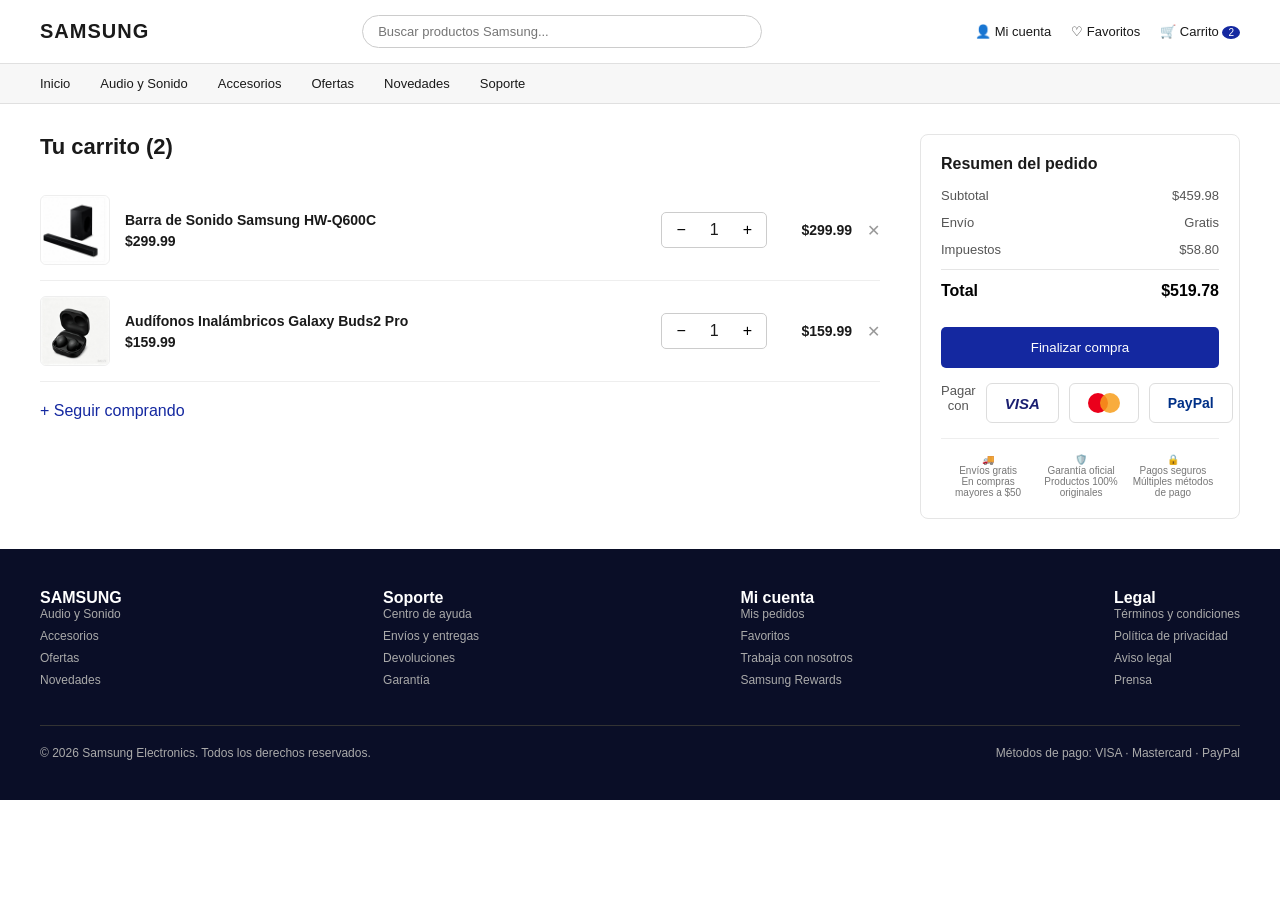
==== carrito.html @ b8748a1e "Primera version: home, categoria, producto, carrito" ====
<!DOCTYPE html>
<html lang="es">
<head>
    <meta charset="UTF-8">
    <meta name="viewport" content="width=device-width, initial-scale=1.0">
    <title>Samsung Audio - Carrito</title>
    <link rel="stylesheet" href="estilos.css">
</head>
<body>

    <header>
        <div class="logo">SAMSUNG</div>
        <div class="buscador">
            <input type="text" placeholder="Buscar productos Samsung...">
        </div>
        <nav class="menu-usuario">
            <a href="#">👤 Mi cuenta</a>
            <a href="#">♡ Favoritos</a>
            <a href="carrito.html">🛒 Carrito <span class="badge-carrito">2</span></a>
        </nav>
    </header>

    <nav class="nav-categorias">
        <a href="index.html">Inicio</a>
        <a href="categoria.html">Audio y Sonido</a>
        <a href="#">Accesorios</a>
        <a href="#">Ofertas</a>
        <a href="#">Novedades</a>
        <a href="#">Soporte</a>
    </nav>

    <div class="carrito-layout">

        <div class="carrito-lista">
            <h1>Tu carrito (2)</h1>

            <div class="carrito-item">
                <img src="imagenes/hw-q600c-carrito.jpeg" alt="Barra de Sonido Samsung HW-Q600C">
                <div class="info">
                    <h4>Barra de Sonido Samsung HW-Q600C</h4>
                    <p class="precio">$299.99</p>
                </div>
                <div class="control">
                    <button type="button">−</button>
                    <span>1</span>
                    <button type="button">+</button>
                </div>
                <p class="precio-total">$299.99</p>
                <span class="eliminar">✕</span>
            </div>

            <div class="carrito-item">
                <img src="imagenes/galaxy-buds2-pro.jpeg" alt="Audífonos Inalámbricos Galaxy Buds2 Pro">
                <div class="info">
                    <h4>Audífonos Inalámbricos Galaxy Buds2 Pro</h4>
                    <p class="precio">$159.99</p>
                </div>
                <div class="control">
                    <button type="button">−</button>
                    <span>1</span>
                    <button type="button">+</button>
                </div>
                <p class="precio-total">$159.99</p>
                <span class="eliminar">✕</span>
            </div>

            <a href="categoria.html" class="seguir-comprando">+ Seguir comprando</a>
        </div>

        <div class="resumen-pedido">
            <h3>Resumen del pedido</h3>

            <div class="resumen-linea">
                <span>Subtotal</span>
                <span>$459.98</span>
            </div>
            <div class="resumen-linea">
                <span>Envío</span>
                <span>Gratis</span>
            </div>
            <div class="resumen-linea">
                <span>Impuestos</span>
                <span>$58.80</span>
            </div>
            <div class="resumen-linea total">
                <span>Total</span>
                <span>$519.78</span>
            </div>

            <button class="btn-finalizar">Finalizar compra</button>

           <div class="metodos-pago">
    <span class="metodos-titulo">Pagar con</span>
    <div class="iconos-pago">
        <div class="icono-tarjeta visa">VISA</div>
        <div class="icono-tarjeta mastercard">
            <span class="circulo rojo"></span>
            <span class="circulo naranja"></span>
        </div>
        <div class="icono-tarjeta paypal">PayPal</div>
    </div>
</div>
            <div class="resumen-beneficios">
                <div>🚚<br>Envíos gratis<br>En compras mayores a $50</div>
                <div>🛡️<br>Garantía oficial<br>Productos 100% originales</div>
                <div>🔒<br>Pagos seguros<br>Múltiples métodos de pago</div>
            </div>
        </div>

    </div>

    <footer>
        <div class="footer-columnas">
            <div class="footer-columna">
                <h4>SAMSUNG</h4>
                <a href="#">Audio y Sonido</a>
                <a href="#">Accesorios</a>
                <a href="#">Ofertas</a>
                <a href="#">Novedades</a>
            </div>
            <div class="footer-columna">
                <h4>Soporte</h4>
                <a href="#">Centro de ayuda</a>
                <a href="#">Envíos y entregas</a>
                <a href="#">Devoluciones</a>
                <a href="#">Garantía</a>
            </div>
            <div class="footer-columna">
                <h4>Mi cuenta</h4>
                <a href="#">Mis pedidos</a>
                <a href="#">Favoritos</a>
                <a href="#">Trabaja con nosotros</a>
                <a href="#">Samsung Rewards</a>
            </div>
            <div class="footer-columna">
                <h4>Legal</h4>
                <a href="#">Términos y condiciones</a>
                <a href="#">Política de privacidad</a>
                <a href="#">Aviso legal</a>
                <a href="#">Prensa</a>
            </div>
        </div>
        <div class="footer-final">
            <p>© 2026 Samsung Electronics. Todos los derechos reservados.</p>
            <p>Métodos de pago: VISA · Mastercard · PayPal</p>
        </div>
    </footer>

</body>
</html>
---- estilos.css ----
* {
    margin: 0;
    padding: 0;
    box-sizing: border-box;
    font-family: Arial, sans-serif;
}

a {
    text-decoration: none;
    color: inherit;
}

body {
    color: #1a1a1a;
}

/* HEADER */
header {
    display: flex;
    align-items: center;
    justify-content: space-between;
    padding: 15px 40px;
    background-color: #ffffff;
    border-bottom: 1px solid #e0e0e0;
}

.logo {
    font-size: 20px;
    font-weight: bold;
    letter-spacing: 1px;
}

.buscador {
    flex: 1;
    max-width: 400px;
    margin: 0 30px;
}

.buscador input {
    width: 100%;
    padding: 8px 15px;
    border: 1px solid #cccccc;
    border-radius: 20px;
    outline: none;
    font-size: 13px;
}

.menu-usuario {
    display: flex;
    align-items: center;
    gap: 20px;
    font-size: 13px;
}

.badge-carrito {
    background-color: #1428a0;
    color: #ffffff;
    border-radius: 50%;
    padding: 1px 6px;
    font-size: 10px;
}

.nav-categorias {
    display: flex;
    gap: 30px;
    padding: 12px 40px;
    background-color: #f7f7f7;
    font-size: 13px;
    border-bottom: 1px solid #e0e0e0;
}

.nav-categorias a.activo {
    font-weight: bold;
}

.breadcrumb {
    padding: 15px 40px;
    font-size: 12px;
    color: #777777;
}

/* BANNER HOME */
.banner {
    display: flex;
    align-items: center;
    justify-content: space-between;
    background-color: #0a0e27;
    padding: 60px 40px;
    color: #ffffff;
}

.banner-texto {
    max-width: 480px;
}

.banner-texto h1 {
    font-size: 40px;
    margin-bottom: 15px;
}

.banner-texto p {
    font-size: 15px;
    margin-bottom: 25px;
    color: #cccccc;
}

.banner-imagen img {
    width: 380px;
    max-width: 100%;
    border-radius: 10px;
}

.btn-comprar {
    background-color: #1428a0;
    color: #ffffff;
    border: none;
    padding: 12px 28px;
    border-radius: 5px;
    font-size: 14px;
    cursor: pointer;
}

/* BENEFICIOS */
.beneficios {
    display: flex;
    justify-content: space-around;
    padding: 22px 40px;
    background-color: #ffffff;
    border-bottom: 1px solid #e0e0e0;
}

.beneficio {
    display: flex;
    align-items: center;
    gap: 10px;
}

.beneficio span {
    font-size: 22px;
}

.beneficio strong {
    display: block;
    font-size: 13px;
}

.beneficio p {
    font-size: 11px;
    color: #777777;
}

/* SECCIONES */
.seccion {
    padding: 40px;
}

.seccion-titulo {
    display: flex;
    justify-content: space-between;
    align-items: center;
    margin-bottom: 20px;
}

/* CATEGORÍAS (tarjetas con foto) */
.categorias-grid {
    display: grid;
    grid-template-columns: repeat(5, 1fr);
    gap: 15px;
}

.categoria-item {
    display: block;
    text-align: center;
    font-size: 13px;
    border: 1px solid #eeeeee;
    border-radius: 8px;
    padding: 10px;
}

.categoria-item img {
    width: 100%;
    height: 100px;
    object-fit: contain;
    margin-bottom: 8px;
}

.productos-grid {
    display: grid;
    grid-template-columns: repeat(4, 1fr);
    gap: 20px;
}

.productos-grid a {
    display: block;
    height: 100%;
}

.producto-card {
    border: 1px solid #e5e5e5;
    border-radius: 8px;
    padding: 15px;
    position: relative;
    display: flex;
    flex-direction: column;
    height: 100%;
}

.producto-card .favorito {
    position: absolute;
    top: 15px;
    right: 15px;
}

.producto-card img {
    width: 100%;
    height: 140px;
    object-fit: contain;
    object-position: center;
    display: block;
    margin: 0 auto 12px auto;
}

.producto-card .nombre {
    font-size: 13px;
    margin-bottom: 6px;
    display: -webkit-box;
    -webkit-line-clamp: 2;
    -webkit-box-orient: vertical;
    overflow: hidden;
    min-height: 34px;
}

.producto-card .precio {
    font-size: 15px;
    font-weight: bold;
    margin-bottom: 8px;
}

.producto-card .rating {
    font-size: 12px;
    color: #FFB800;
}

.producto-card .rating .cantidad {
    color: #777777;
}

.producto-card .fila-rating {
    margin-top: auto;
}

/* REWARDS */
.rewards {
    margin: 0 40px 40px 40px;
    background-color: #0a0e27;
    color: #ffffff;
    padding: 30px;
    border-radius: 10px;
    display: flex;
    justify-content: space-between;
    align-items: center;
}

.rewards button {
    background-color: #ffffff;
    color: #000000;
    border: none;
    padding: 10px 22px;
    border-radius: 5px;
    cursor: pointer;
}

/* FOOTER */
footer {
    background-color: #0a0e27;
    color: #ffffff;
    padding: 40px;
}

.footer-columnas {
    display: flex;
    justify-content: space-between;
    margin-bottom: 30px;
}

.footer-columna a {
    display: block;
    font-size: 12px;
    color: #aaaaaa;
    margin-bottom: 8px;
}

.footer-final {
    border-top: 1px solid #333333;
    padding-top: 20px;
    display: flex;
    justify-content: space-between;
    font-size: 12px;
    color: #aaaaaa;
}

/* CATEGORÍA (página categoria.html) */
.categoria-layout {
    display: flex;
    gap: 30px;
    padding: 0 40px 40px 40px;
}

.categoria-cabecera {
    padding: 0 40px 20px 40px;
}

.categoria-cabecera h1 {
    font-size: 26px;
    margin-bottom: 8px;
}

.categoria-cabecera p {
    font-size: 14px;
    color: #666666;
}

.filtros {
    width: 220px;
    flex-shrink: 0;
}

.filtro-grupo {
    margin-bottom: 25px;
}

.filtro-grupo h4 {
    font-size: 14px;
    margin-bottom: 10px;
}

.filtro-grupo label {
    display: block;
    font-size: 13px;
    margin-bottom: 8px;
}

.filtro-grupo input[type="number"] {
    width: 45%;
    padding: 5px;
    border: 1px solid #cccccc;
    border-radius: 4px;
    font-size: 12px;
}

.btn-aplicar {
    width: 100%;
    background-color: #1428a0;
    color: #ffffff;
    border: none;
    padding: 10px;
    border-radius: 5px;
    cursor: pointer;
}

.categoria-contenido {
    flex: 1;
}

.categoria-toolbar {
    display: flex;
    justify-content: space-between;
    align-items: center;
    margin-bottom: 20px;
    font-size: 13px;
}

.categoria-toolbar select {
    padding: 6px 10px;
    border: 1px solid #cccccc;
    border-radius: 5px;
}

.paginacion {
    display: flex;
    justify-content: center;
    gap: 8px;
    margin-top: 30px;
}

.paginacion a {
    padding: 6px 12px;
    border: 1px solid #dddddd;
    border-radius: 5px;
    font-size: 13px;
}

.paginacion a.activo {
    background-color: #1428a0;
    color: #ffffff;
}

/* PRODUCTO DETALLE */
.producto-layout {
    display: flex;
    gap: 50px;
    padding: 30px 40px;
}

.producto-galeria {
    display: flex;
    gap: 15px;
}

.miniaturas {
    display: flex;
    flex-direction: column;
    gap: 10px;
}

.miniaturas img {
    width: 55px;
    height: 55px;
    object-fit: contain;
    border: 1px solid #e0e0e0;
    border-radius: 6px;
    padding: 5px;
}

.imagen-principal img {
    width: 420px;
    max-width: 100%;
}

.producto-info {
    flex: 1;
    max-width: 480px;
}

.producto-info h1 {
    font-size: 22px;
    margin-bottom: 8px;
}

.producto-info .rating {
    font-size: 13px;
    color: #666666;
    margin-bottom: 15px;
}

.producto-info .rating .estrellas {
    color: #FFB800;
}

.precio-actual {
    font-size: 26px;
    font-weight: bold;
    margin-right: 10px;
}

.precio-anterior {
    font-size: 15px;
    color: #999999;
    text-decoration: line-through;
}

.tag-descuento {
    background-color: #e02020;
    color: #ffffff;
    font-size: 11px;
    padding: 2px 8px;
    border-radius: 4px;
    margin-left: 8px;
}

.descripcion-corta {
    font-size: 13px;
    color: #555555;
    margin: 15px 0;
}

.lista-info {
    margin: 20px 0;
}

.lista-info li {
    list-style: none;
    font-size: 13px;
    margin-bottom: 12px;
    display: flex;
    gap: 8px;
}

.lista-info span.detalle {
    display: block;
    font-size: 12px;
    color: #777777;
}

.cantidad-selector {
    display: flex;
    align-items: center;
    gap: 15px;
    margin: 20px 0;
}

.control {
    display: flex;
    align-items: center;
    border: 1px solid #cccccc;
    border-radius: 5px;
}

.control button {
    background: none;
    border: none;
    padding: 8px 14px;
    cursor: pointer;
    font-size: 16px;
}

.control span {
    padding: 0 10px;
}

.botones-accion {
    display: flex;
    flex-direction: column;
    gap: 10px;
    margin: 20px 0;
}

.botones-accion button {
    padding: 13px;
    border-radius: 5px;
    font-size: 14px;
    cursor: pointer;
}

.btn-agregar-carrito {
    background-color: #1428a0;
    color: #ffffff;
    border: none;
}

.btn-comprar-ahora {
    background-color: #ffffff;
    border: 1px solid #000000;
}

.enlaces-secundarios {
    display: flex;
    gap: 20px;
    font-size: 13px;
    color: #555555;
    margin-top: 10px;
}

.producto-detalle {
    padding: 0 40px 40px 40px;
    max-width: 700px;
}

.producto-detalle h3 {
    font-size: 16px;
    margin-bottom: 10px;
}

.producto-detalle p {
    font-size: 13px;
    color: #555555;
    line-height: 1.6;
    margin-bottom: 25px;
}

.acordeon-item {
    border-top: 1px solid #e0e0e0;
    padding: 15px 0;
    display: flex;
    justify-content: space-between;
    font-weight: bold;
    font-size: 14px;
}

/* CARRITO */
.carrito-layout {
    display: flex;
    gap: 40px;
    padding: 30px 40px;
}

.carrito-lista {
    flex: 1;
}

.carrito-lista h1 {
    font-size: 22px;
    margin-bottom: 20px;
}

.carrito-item {
    display: flex;
    align-items: center;
    gap: 15px;
    padding: 15px 0;
    border-bottom: 1px solid #eeeeee;
}

.carrito-item img {
    width: 70px;
    height: 70px;
    object-fit: contain;
    border: 1px solid #eeeeee;
    border-radius: 6px;
}

.carrito-item .info {
    flex: 1;
}

.carrito-item .info h4 {
    font-size: 14px;
    margin-bottom: 5px;
}

.carrito-item .info .precio {
    font-size: 14px;
    font-weight: bold;
}

.precio-total {
    font-size: 14px;
    font-weight: bold;
    width: 70px;
    text-align: right;
}

.eliminar {
    cursor: pointer;
    color: #999999;
}

.seguir-comprando {
    display: inline-block;
    margin-top: 20px;
    color: #1428a0;
}

.resumen-pedido {
    width: 320px;
    flex-shrink: 0;
    border: 1px solid #e5e5e5;
    border-radius: 8px;
    padding: 20px;
    height: fit-content;
}

.resumen-pedido h3 {
    font-size: 16px;
    margin-bottom: 15px;
}

.resumen-linea {
    display: flex;
    justify-content: space-between;
    font-size: 13px;
    margin-bottom: 12px;
    color: #555555;
}

.resumen-linea.total {
    font-size: 16px;
    font-weight: bold;
    color: #000000;
    border-top: 1px solid #e5e5e5;
    padding-top: 12px;
    margin-top: 12px;
}

.btn-finalizar {
    width: 100%;
    background-color: #1428a0;
    color: #ffffff;
    border: none;
    padding: 13px;
    border-radius: 5px;
    cursor: pointer;
    margin: 15px 0;
}

.metodos-pago {
    display: flex;
    gap: 10px;
    font-size: 12px;
    color: #777777;
    margin-bottom: 15px;
}

.resumen-beneficios {
    display: flex;
    justify-content: space-between;
    font-size: 10px;
    color: #777777;
    border-top: 1px solid #eeeeee;
    padding-top: 15px;
    text-align: center;
}

.fila-precio {
    display: flex;
    justify-content: space-between;
    align-items: flex-end;
}

.btn-carrito-mini {
    background-color: #1428a0;
    border: none;
    border-radius: 6px;
    cursor: pointer;
    color: #ffffff;
    width: 28px;
    height: 28px;
    display: flex;
    align-items: center;
    justify-content: center;
    padding: 0;
}

.btn-carrito-mini svg {
    width: 14px;
    height: 14px;
}

.fila-rating {
    display: flex;
    justify-content: space-between;
    align-items: center;
}

.banner-categoria-img {
    width: 100%;
    max-height: 220px;
    object-fit: cover;
    border-radius: 10px;
    margin-bottom: 25px;
    display: block;
}

.metodos-titulo {
    display: block;
    text-align: center;
    font-size: 13px;
    color: #555555;
    margin-bottom: 10px;
}

.iconos-pago {
    display: flex;
    justify-content: center;
    gap: 10px;
}

.icono-tarjeta {
    border: 1px solid #dddddd;
    border-radius: 6px;
    padding: 8px 18px;
    display: flex;
    align-items: center;
    justify-content: center;
    background-color: #ffffff;
}

.icono-tarjeta.visa {
    color: #1a1f71;
    font-weight: bold;
    font-style: italic;
    font-size: 15px;
}

.icono-tarjeta.paypal {
    color: #003087;
    font-weight: bold;
    font-size: 14px;
}

.icono-tarjeta.mastercard {
    gap: 0;
}

.circulo {
    width: 20px;
    height: 20px;
    border-radius: 50%;
    display: inline-block;
}

.circulo.rojo {
    background-color: #eb001b;
    margin-right: -8px;
}

.circulo.naranja {
    background-color: #f79e1b;
    opacity: 0.85;
}
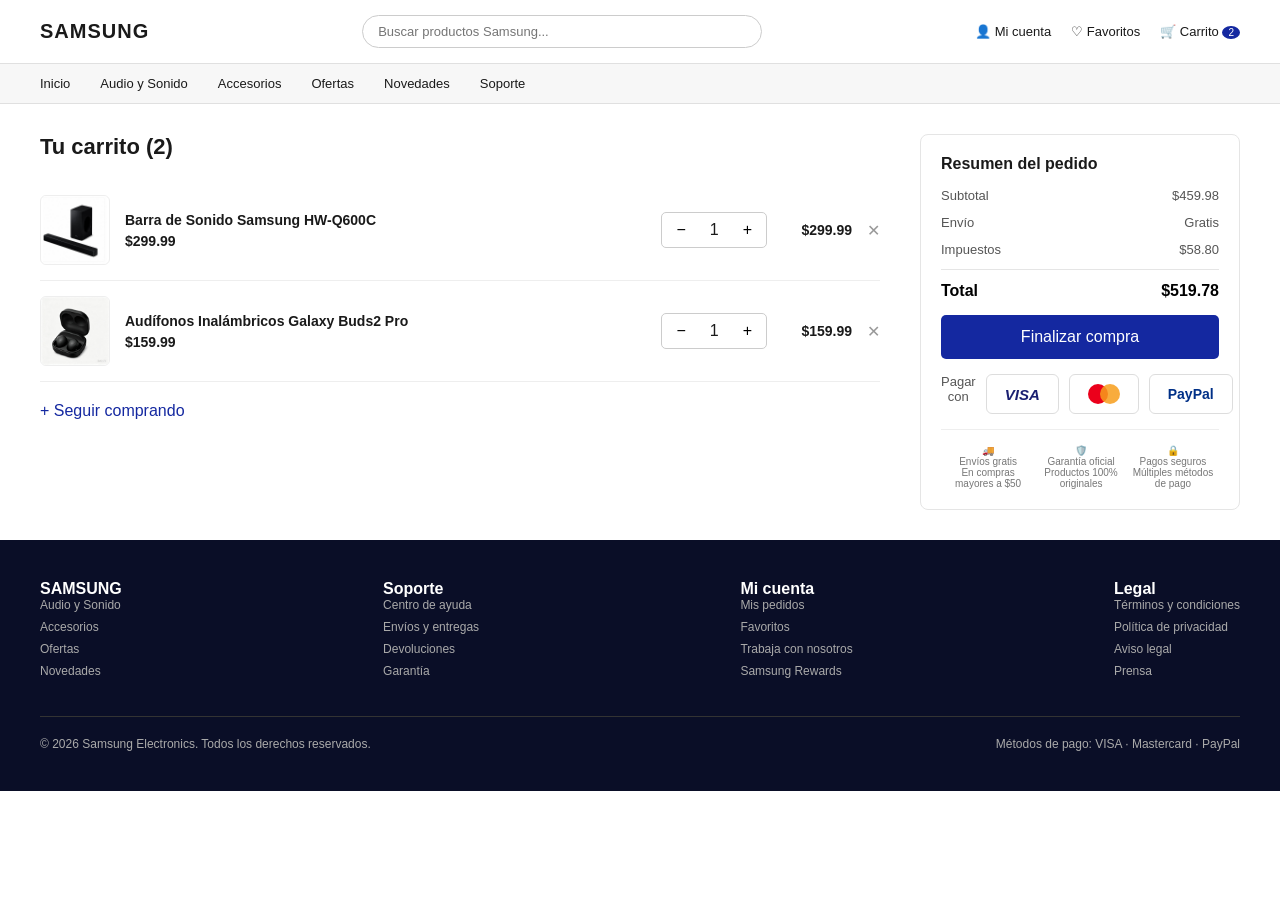
==== commit 4b04480d: "Corrijo checkout, boton finalizar y nombre de imagen barra-sonido" ====
--- a/carrito.html
+++ b/carrito.html
@@ -87,8 +87,7 @@
                 <span>$519.78</span>
             </div>
 
-            <button class="btn-finalizar">Finalizar compra</button>
-
+<a href="checkout.html" class="btn-finalizar">Finalizar compra</a>
            <div class="metodos-pago">
     <span class="metodos-titulo">Pagar con</span>
     <div class="iconos-pago">
--- a/estilos.css
+++ b/estilos.css
@@ -797,4 +797,222 @@
 .circulo.naranja {
     background-color: #f79e1b;
     opacity: 0.85;
+}
+
+/* CHECKOUT - CONTENEDOR GENERAL */
+.checkout-contenedor {
+    background-color: #f5f6fa;
+    padding: 40px;
+    display: flex;
+    justify-content: center;
+}
+
+.checkout-tarjeta {
+    background-color: #ffffff;
+    border-radius: 16px;
+    box-shadow: 0 4px 20px rgba(0,0,0,0.06);
+    padding: 30px;
+    width: 100%;
+    max-width: 900px;
+}
+
+.pasos-checkout {
+    display: flex;
+    justify-content: center;
+    gap: 60px;
+    padding-bottom: 25px;
+    margin-bottom: 25px;
+    border-bottom: 1px solid #eeeeee;
+}
+
+.paso {
+    display: flex;
+    align-items: center;
+    gap: 8px;
+    font-size: 13px;
+    color: #999999;
+}
+
+.paso-numero {
+    width: 22px;
+    height: 22px;
+    border-radius: 50%;
+    background-color: #dddddd;
+    color: #ffffff;
+    display: flex;
+    align-items: center;
+    justify-content: center;
+    font-size: 11px;
+}
+
+.paso.activo {
+    color: #1428a0;
+    font-weight: bold;
+}
+
+.paso.activo .paso-numero {
+    background-color: #1428a0;
+}
+
+.checkout-columnas {
+    display: flex;
+    gap: 40px;
+}
+
+.columna-envio {
+    flex: 1.3;
+}
+
+.columna-resumen {
+    flex: 1;
+    border-left: 1px solid #eeeeee;
+    padding-left: 30px;
+}
+
+.checkout-tarjeta h3 {
+    font-size: 15px;
+    margin-bottom: 20px;
+}
+
+.campo-formulario {
+    margin-bottom: 16px;
+}
+
+.campo-formulario label {
+    display: block;
+    font-size: 12px;
+    margin-bottom: 6px;
+    color: #666666;
+}
+
+.campo-formulario input {
+    width: 100%;
+    padding: 9px 12px;
+    border: 1px solid #dddddd;
+    border-radius: 6px;
+    font-size: 13px;
+}
+
+.fila-campos {
+    display: flex;
+    gap: 12px;
+}
+
+.fila-campos .campo-formulario {
+    flex: 1;
+}
+
+.campo-checkbox {
+    display: flex;
+    align-items: center;
+    gap: 8px;
+    font-size: 12px;
+    color: #555555;
+}
+
+.resumen-item {
+    display: flex;
+    align-items: center;
+    gap: 12px;
+    margin-bottom: 15px;
+}
+
+.resumen-item img {
+    width: 45px;
+    height: 45px;
+    object-fit: contain;
+    border: 1px solid #eeeeee;
+    border-radius: 6px;
+}
+
+.resumen-item .info {
+    flex: 1;
+}
+
+.resumen-item h4 {
+    font-size: 12px;
+    font-weight: normal;
+}
+
+.resumen-item .precio-total {
+    font-size: 13px;
+    font-weight: bold;
+    width: auto;
+}
+
+/* CONFIRMACIÓN */
+.confirmacion-contenedor {
+    background-color: #f5f6fa;
+    padding: 60px 40px;
+    display: flex;
+    justify-content: center;
+}
+
+.confirmacion-tarjeta {
+    background-color: #ffffff;
+    border: none;
+    border-radius: 16px;
+    box-shadow: 0 4px 20px rgba(0,0,0,0.06);
+    padding: 50px;
+    max-width: 480px;
+    text-align: center;
+}
+
+.icono-exito {
+    width: 70px;
+    height: 70px;
+    background-color: #22c55e;
+    color: #ffffff;
+    border-radius: 50%;
+    display: flex;
+    align-items: center;
+    justify-content: center;
+    font-size: 32px;
+    margin: 0 auto 20px auto;
+}
+
+.confirmacion-tarjeta h1 {
+    font-size: 22px;
+    margin-bottom: 8px;
+}
+
+.confirmacion-tarjeta p {
+    font-size: 13px;
+    color: #666666;
+    margin-bottom: 20px;
+}
+
+.numero-pedido {
+    background-color: #f7f7f7;
+    border-radius: 8px;
+    padding: 15px;
+    margin-bottom: 20px;
+}
+
+.numero-pedido-label {
+    display: block;
+    font-size: 12px;
+    color: #777777;
+    margin-bottom: 5px;
+}
+
+.numero-pedido-valor {
+    font-size: 18px;
+    font-weight: bold;
+}
+
+.confirmacion-nota {
+    font-size: 13px;
+    color: #666666;
+    margin-bottom: 25px;
+}
+
+.confirmacion-tarjeta .btn-finalizar {
+    display: inline-block;
+}
+
+.btn-finalizar {
+    display: block;
+    text-align: center;
+    text-decoration: none;
 }
